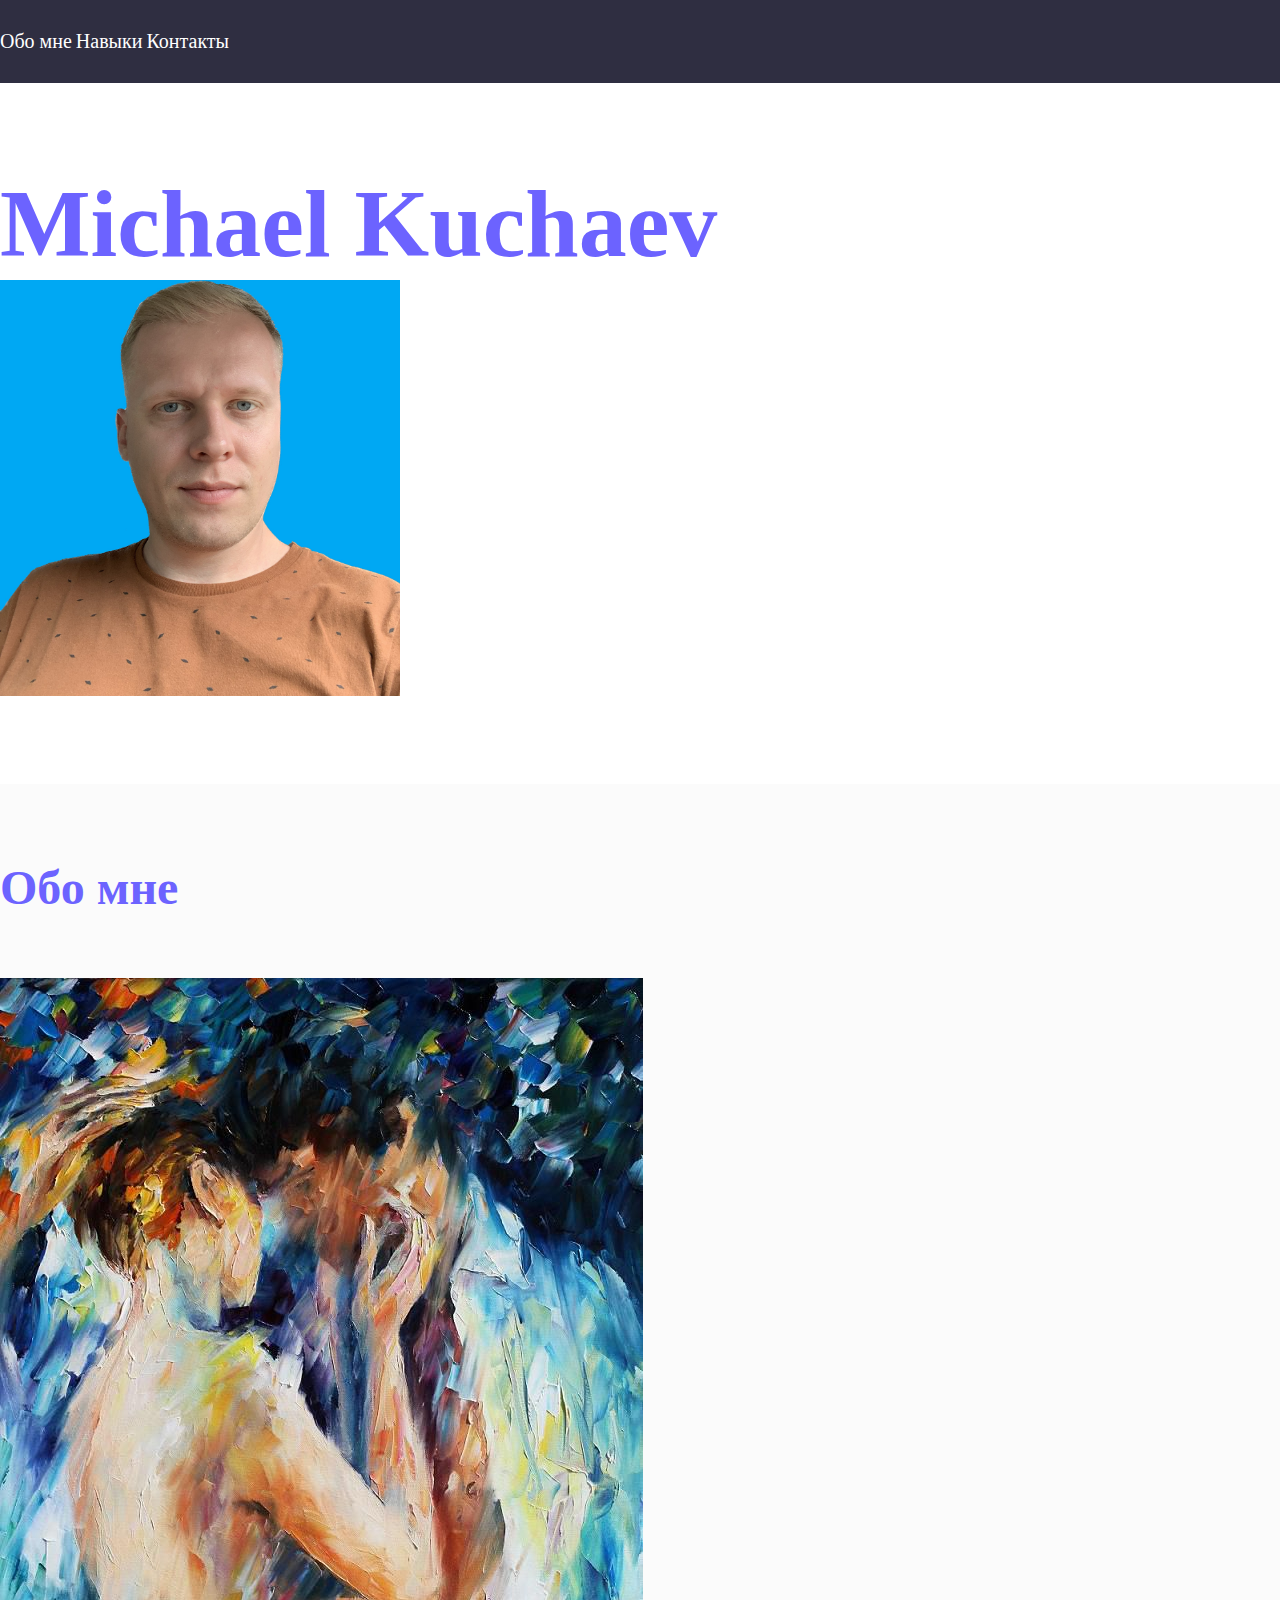
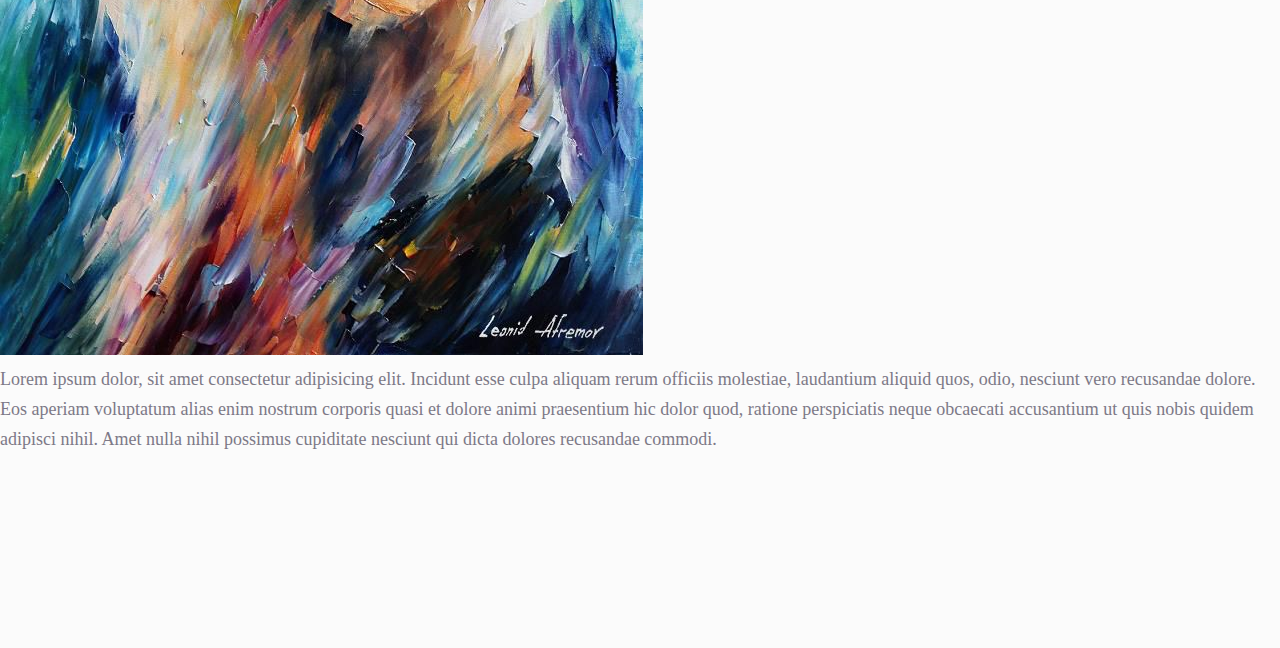
==== lesson3/index.html @ e950c628 "hw3" ====
<!DOCTYPE html>
<html lang="en">
<head>
  <meta charset="UTF-8">
  <meta name="viewport" content="width=device-width, initial-scale=1.0">
  <title>Document</title>
  <link rel="stylesheet" href="style.css">
</head>
<body>
  <div class="header">
    <a class="header__link" href="#">Обо мне</a>
    <a class="header__link" href="#">Навыки</a>
    <a class="header__link" href="#">Контакты</a>
  </div>
  <div class="top">
    <h1 class="title">Michael Kuchaev</h1>
    <img class="img__foto" src="/lesson3/img/фото.jpg" alt="foto">
  </div>
  <div class="about">
    <h2 class="heading">Обо мне</h2>
    <div class="about__content">
      <img src="/lesson3/img/para.jpg" alt="about photo">
      <p class="about__text">Lorem ipsum dolor, sit amet consectetur adipisicing elit. Incidunt esse culpa aliquam rerum officiis molestiae, laudantium aliquid quos, odio, nesciunt vero recusandae dolore. Eos aperiam voluptatum alias enim nostrum corporis quasi et dolore animi praesentium hic dolor quod, ratione perspiciatis neque obcaecati accusantium ut quis nobis quidem adipisci nihil. Amet nulla nihil possimus cupiditate nesciunt qui dicta dolores recusandae commodi.</p>
    </div>
  </div>
</body> 
</html>
---- lesson3/style.css ----
* {
  margin: 0;
  padding: 0;
}

a{
  text-decoration: none;
}

.header {
  padding-top: 30px;
  padding-bottom: 30px;
  background: #2f2e41;
}

.header__link {
  font-style: normal;
  font-weight: 400;
  font-size: 20px;
  line-height: 23px;
  color: #fff;
}

.top {
  padding-top: 84px;
  padding-bottom: 84px;
}

.title {
  font-style: normal;
  font-weight: 700;
  font-size: 96px;
  line-height: 113px;
  color: #6C63FF;
  mix-blend-mode: normal;
}

.img__foto {
  width: 400px;
}

.about {
  background: rgba(242, 242, 242, 0.34);
  padding-top: 64px;
  padding-bottom: 194px;
}

.heading {
  font-style: normal;
  font-weight: 700;
  font-size: 48px;
  line-height: 80px;
  color: #6C63FF;
  mix-blend-mode: normal;
}

.about__content{
  margin-top: 50px;
  font-style: normal;
  font-weight: 300;
  font-size: 18px;
  line-height: 30px;
  color: #7D7987;
  mix-blend-mode: normal;
}
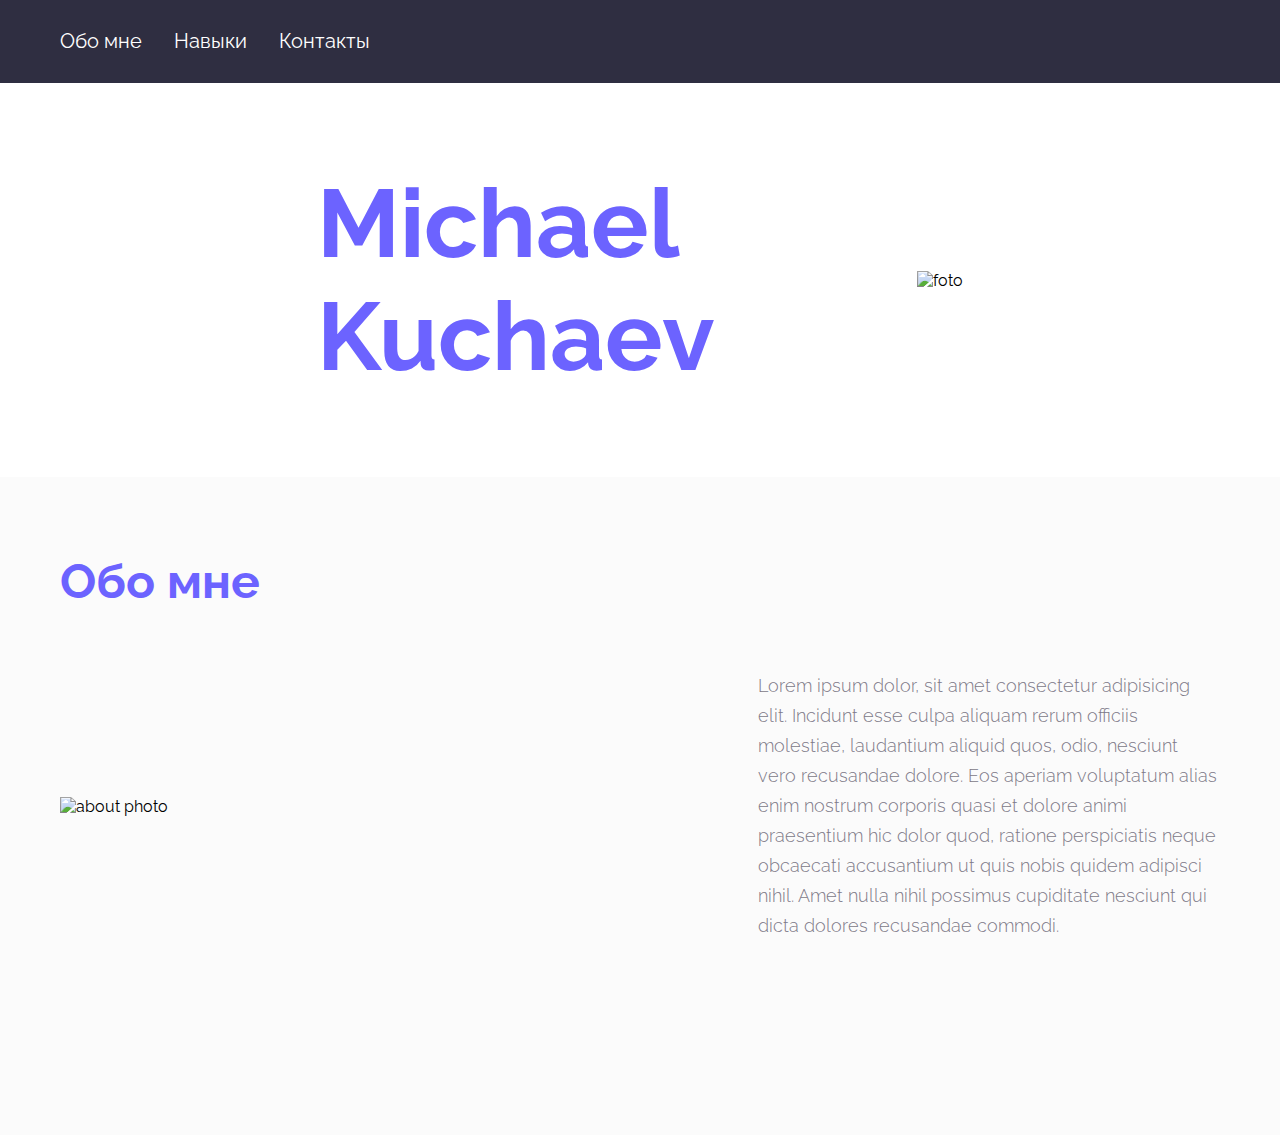
==== commit 0acf2a40: "hw" ====
--- a/lesson3/index.html
+++ b/lesson3/index.html
@@ -4,22 +4,25 @@
   <meta charset="UTF-8">
   <meta name="viewport" content="width=device-width, initial-scale=1.0">
   <title>Document</title>
+  <link rel="preconnect" href="https://fonts.googleapis.com">
+  <link rel="preconnect" href="https://fonts.gstatic.com" crossorigin>
+  <link href="https://fonts.googleapis.com/css2?family=Raleway:wght@300;400;700&display=swap" rel="stylesheet">
   <link rel="stylesheet" href="style.css">
 </head>
 <body>
-  <div class="header">
+  <div class="header center">
     <a class="header__link" href="#">Обо мне</a>
     <a class="header__link" href="#">Навыки</a>
     <a class="header__link" href="#">Контакты</a>
   </div>
-  <div class="top">
+  <div class="top center">
     <h1 class="title">Michael Kuchaev</h1>
-    <img class="img__foto" src="/lesson3/img/фото.jpg" alt="foto">
+    <img class="img__foto" src="/Theme_3/lesson3/img/top__img.svg" alt="foto">
   </div>
-  <div class="about">
+  <div class="about center">
     <h2 class="heading">Обо мне</h2>
     <div class="about__content">
-      <img src="/lesson3/img/para.jpg" alt="about photo">
+      <img src="/Theme_3/lesson3/img/about__img.svg" alt="about photo">
       <p class="about__text">Lorem ipsum dolor, sit amet consectetur adipisicing elit. Incidunt esse culpa aliquam rerum officiis molestiae, laudantium aliquid quos, odio, nesciunt vero recusandae dolore. Eos aperiam voluptatum alias enim nostrum corporis quasi et dolore animi praesentium hic dolor quod, ratione perspiciatis neque obcaecati accusantium ut quis nobis quidem adipisci nihil. Amet nulla nihil possimus cupiditate nesciunt qui dicta dolores recusandae commodi.</p>
     </div>
   </div>
--- a/lesson3/style.css
+++ b/lesson3/style.css
@@ -1,6 +1,16 @@
 * {
   margin: 0;
   padding: 0;
+}
+
+body {
+  font-family: 'Raleway', sans-serif;
+}
+
+.center{
+  padding-left: calc(50% - 580px);
+  padding-right: calc(50% - 580px);
+  width: 1160px;
 }
 
 a{
@@ -11,6 +21,8 @@
   padding-top: 30px;
   padding-bottom: 30px;
   background: #2f2e41;
+  display: flex;
+  gap: 32px;
 }
 
 .header__link {
@@ -24,19 +36,22 @@
 .top {
   padding-top: 84px;
   padding-bottom: 84px;
+  display: flex;
+  flex-direction: row;
+  flex-wrap: wrap;
+  justify-content: center;
+  align-items: center;
+  gap: 22px;
 }
 
 .title {
+  width: 578px;
   font-style: normal;
   font-weight: 700;
   font-size: 96px;
   line-height: 113px;
   color: #6C63FF;
   mix-blend-mode: normal;
-}
-
-.img__foto {
-  width: 400px;
 }
 
 .about {
@@ -56,6 +71,15 @@
 
 .about__content{
   margin-top: 50px;
+  display: flex;
+  flex-direction: row;
+  flex-wrap: wrap;
+  justify-content: space-between;
+  align-items: center;
+}
+
+.about__text{
+  width: 462px;
   font-style: normal;
   font-weight: 300;
   font-size: 18px;
